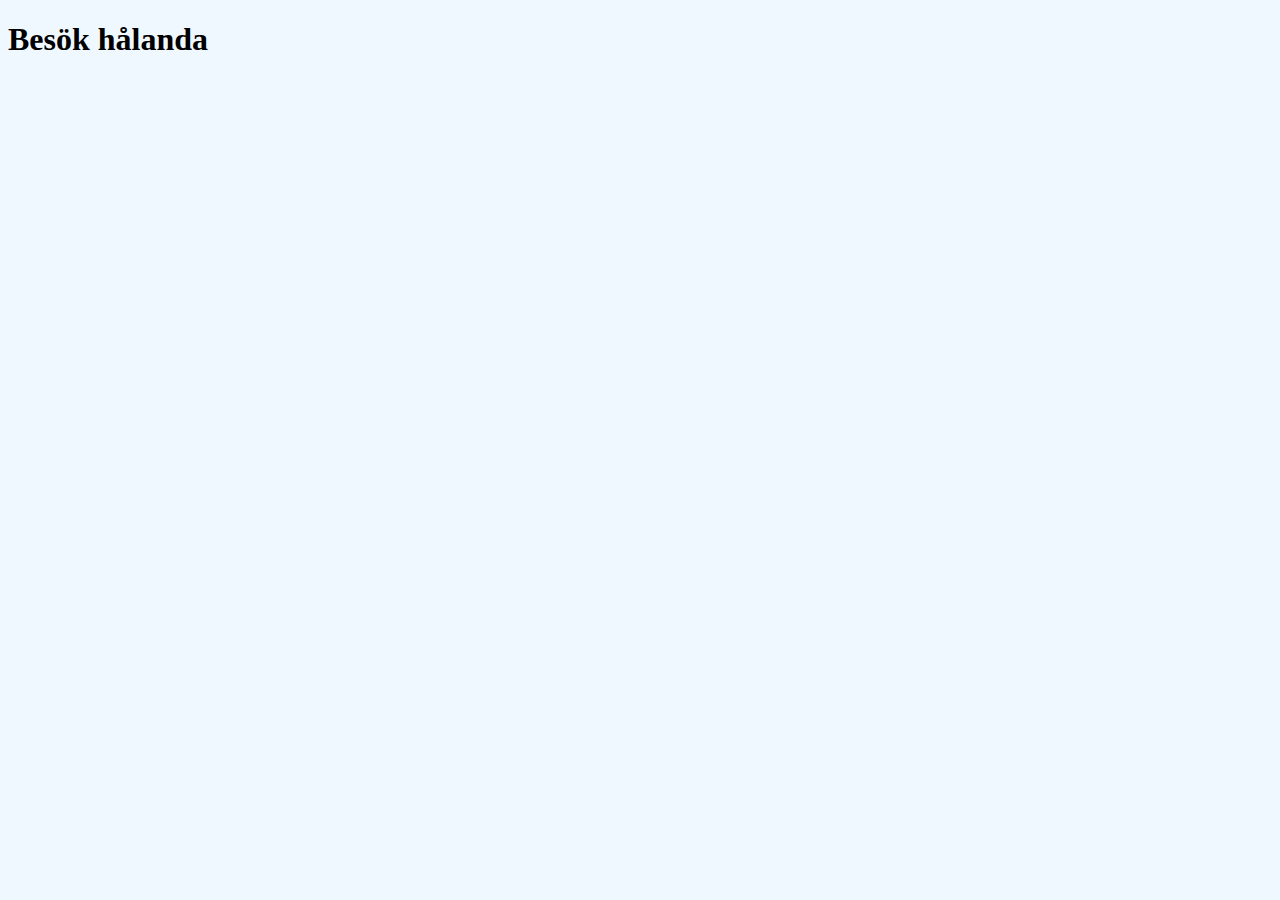
==== index.html @ 9affbdb7 "skapade grid" ====
<!DOCTYPE html>
<html lang="en">
<head>
  <meta charset="UTF-8">
  <meta name="viewport" content="width=device-width, initial-scale=1.0">
  <link rel="stylesheet" href="css/style.css">
  <title>Document</title>
</head>
<body>
  <div id="divmain">
    <header id="hd">
      <h1>Besök hålanda</h1>
    </header>
    <div id="divBild"></div>
    <section id="se"></section>
    <footer id="ft"></footer>
  </div>
</body>
</html>
---- css/style.css ----
body{
   background-color: aliceblue; 
}

@media screen and (max-width: 700px) {
    #divmain{
        display: grid;
        grid-template-rows: 15vh 75vh 75vh 15vh;
        grid-template-columns:100%;
        row-gap: 10px;
        column-gap: 10px;
        grid-template-areas: 
        'hd'
        'divBild'
        'se'
        'ft';
    }
    header{
        grid-area: hd;
        text-align: center;
        color: aliceblue;
        background-color: darkolivegreen;
        border-radius: 7px;
        
    }
    #divBild{
        grid-area: divBild;
        text-align: center;
        font-size: 3.5rem;
        background-color: white;
        border-radius: 7px;
    }
    #se{
        grid-area: se;
        text-align: center;
        background-color: darkkhaki;
        border-radius: 7px;
    }
    #ft{
        grid-area: ft;
        text-align: center;
        font-size: 3.5rem;
        background-color: darkolivegreen;
        border-radius: 7px;
    }  
}@media screen and (min-width: 700px) {


}
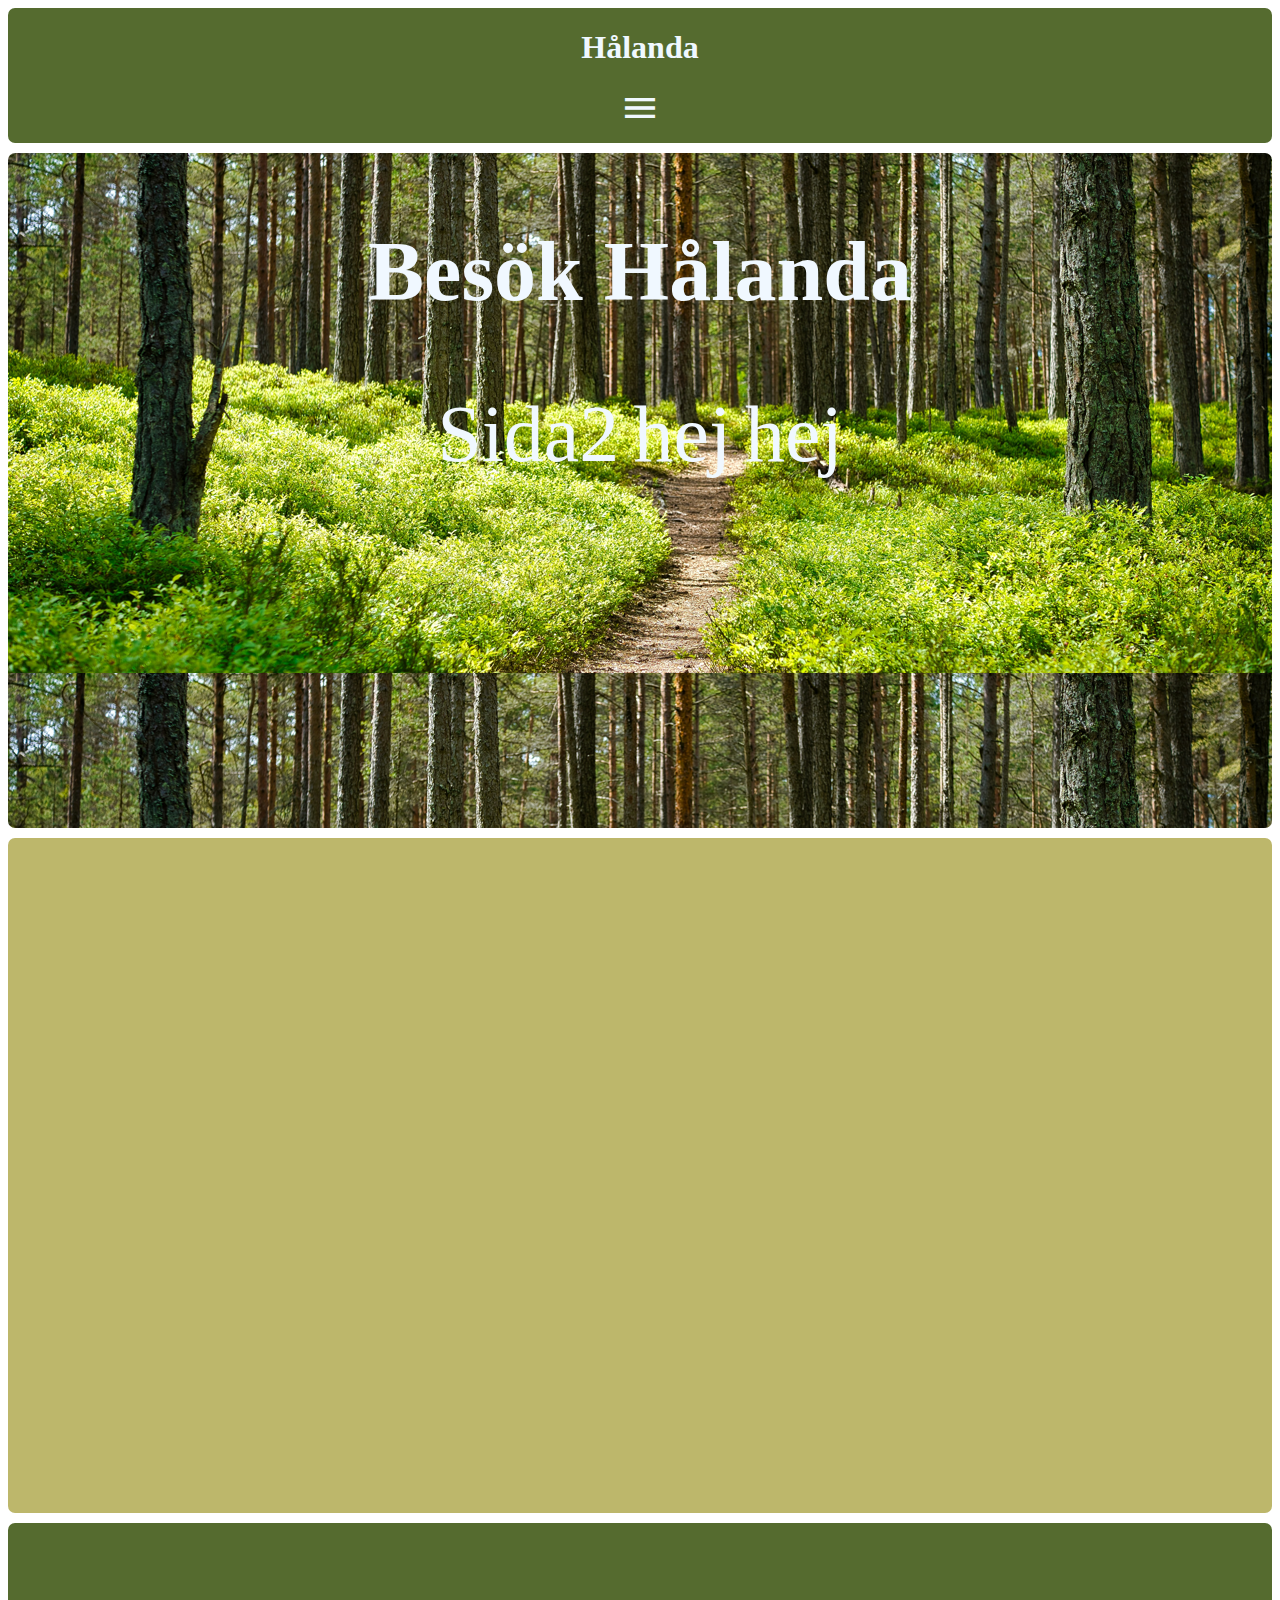
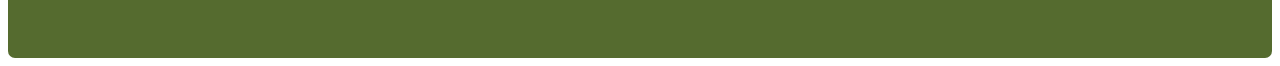
==== commit a22e157e: "Fixade fler grids" ====
--- a/index.html
+++ b/index.html
@@ -4,16 +4,28 @@
   <meta charset="UTF-8">
   <meta name="viewport" content="width=device-width, initial-scale=1.0">
   <link rel="stylesheet" href="css/style.css">
+  <link href="https://fonts.googleapis.com/icon?family=Material+Icons" rel="stylesheet">
   <title>Document</title>
 </head>
 <body>
   <div id="divmain">
     <header id="hd">
-      <h1>Besök hålanda</h1>
+      <h1>Hålanda</h1>
+      <nav id="nav"><div class="menu-button" >
+        <i class="material-icons">menu</i>
+    </div></nav>
     </header>
-    <div id="divBild"></div>
+    <div id="divBild">
+    <h2 class="white">Besök Hålanda</h2>
+    <a class="link" href="s2.html">Sida2</a>
+    <a class="link" href="">hej</a>
+    <a class="link" href="">hej</a>
+
+    </div>
     <section id="se"></section>
     <footer id="ft"></footer>
   </div>
+  
+  <script src="js/main.js"></script>
 </body>
 </html>--- a/css/style.css
+++ b/css/style.css
@@ -1,8 +1,121 @@
-body{
-   background-color: aliceblue; 
+
+.menu-button{
+    cursor: pointer;
+    display: inline;
+}
+
+.menu-button i.material-icons{
+    font-size: 2.5rem;
+}
+.menu{
+    height: 100vh;
+    width: 80vw;
+    background: hotpink;
+    position: fixed;
+    top: 0;
+    left: -90vw;
+    transition: left 0.3s;
+    box-shadow: 10px 0px 21px -10px rgba(0,0,0,0.75);
+    z-index: 10;
+}
+
+.white{
+
+    color: aliceblue;
+}
+
+.link{
+    color: aliceblue;
+    text-decoration: none;
+    font-size: 5rem;
+
 }
 
 @media screen and (max-width: 700px) {
+    #divmain{
+        display: grid;
+        grid-template-rows: 15vh 75vh 75vh 40vh 15vh;
+        grid-template-columns:100%;
+        row-gap: 10px;
+        column-gap: 10px;
+        grid-template-areas: 
+        'hd'
+        'divBild'
+        'se'
+        'divBild2'
+        'ft';
+    }
+    #divmain2{
+        display: grid;
+        grid-template-rows: 15vh 5vh 90vh 5vh 90vh 5vh 90vh 5vh 15vh;
+        grid-template-columns:5% 90% 5%;
+        row-gap: 10px;
+        column-gap: 10px;
+        grid-template-areas: 
+        'hd hd hd'
+        '.. .. ..'
+        '.. se ..' 
+        '.. .. ..'
+        '.. se2 ..' 
+        '.. .. ..'
+        '.. se3 ..' 
+        '.. .. ..'
+        'ft ft ft';
+    }
+    header{
+        grid-area: hd;
+        text-align: center;
+        color: aliceblue;
+        background-color: darkolivegreen;
+        border-radius: 7px;
+        
+    }
+    
+
+     .menu-button i.material-icons{
+        display: none;
+       }
+    #divBild{
+        grid-area: divBild;
+        text-align: center;
+        font-size: 3.5rem;
+        background-color: white;
+        border-radius: 7px;
+    }
+    #divBild2{
+        grid-area: divBild2;
+        text-align: center;
+        font-size: 3.5rem;
+        background-color: white;
+        border-radius: 7px;
+    }
+    #se{
+        grid-area: se;
+        text-align: center;
+        background-color: darkkhaki;
+        border-radius: 7px;
+    }
+    #se2{
+        grid-area: se2;
+        text-align: center;
+        background-color: darkkhaki;
+        border-radius: 7px;
+    }
+    #se3{
+        grid-area: se3;
+        text-align: center;
+        background-color: darkkhaki;
+        border-radius: 7px;
+    }
+    #ft{
+        grid-area: ft;
+        text-align: center;
+        font-size: 3.5rem;
+        background-color: darkolivegreen;
+        border-radius: 7px;
+    }  
+}@media screen and (min-width: 700px) {
+
     #divmain{
         display: grid;
         grid-template-rows: 15vh 75vh 75vh 15vh;
@@ -23,11 +136,14 @@
         border-radius: 7px;
         
     }
+    .menu-button i.material-icons{
+        display: block;
+     }
     #divBild{
         grid-area: divBild;
         text-align: center;
         font-size: 3.5rem;
-        background-color: white;
+        background-image: url("../img/Skogen.png");
         border-radius: 7px;
     }
     #se{
@@ -43,7 +159,4 @@
         background-color: darkolivegreen;
         border-radius: 7px;
     }  
-}@media screen and (min-width: 700px) {
-
-
 }
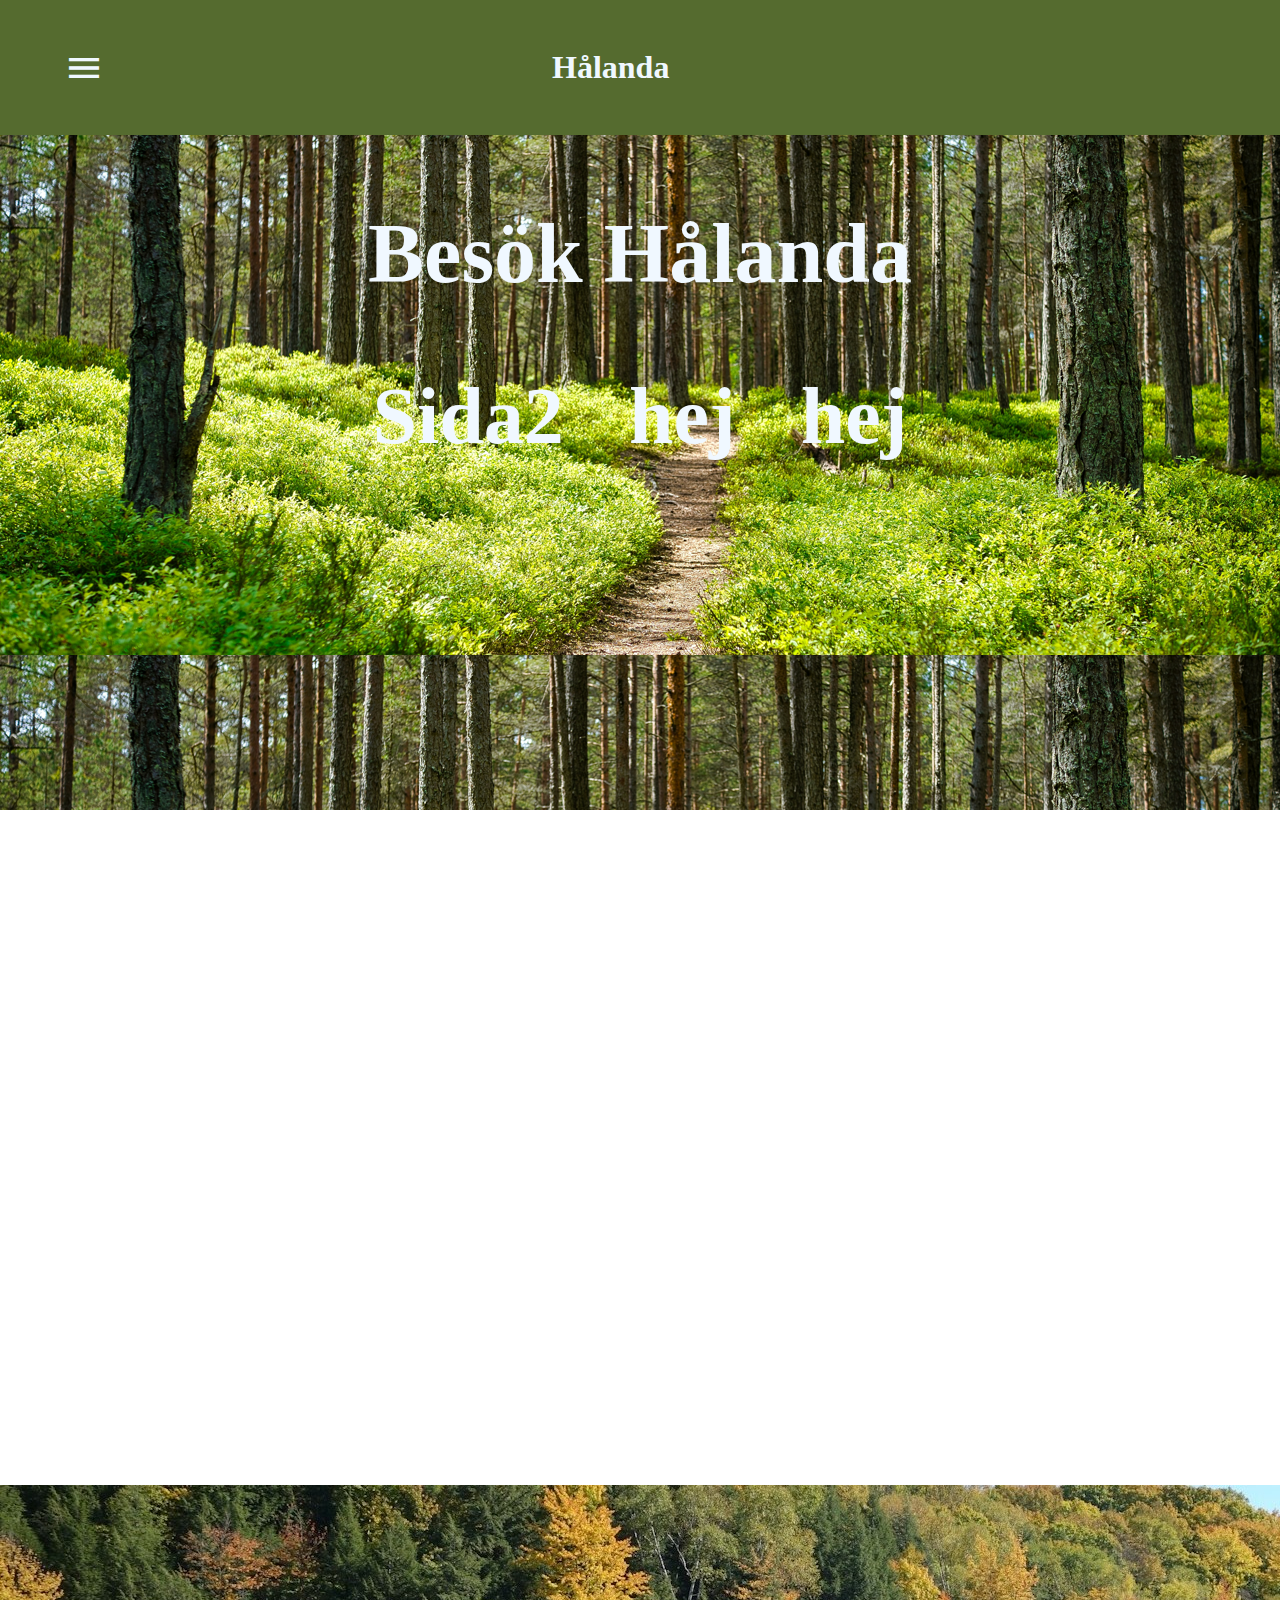
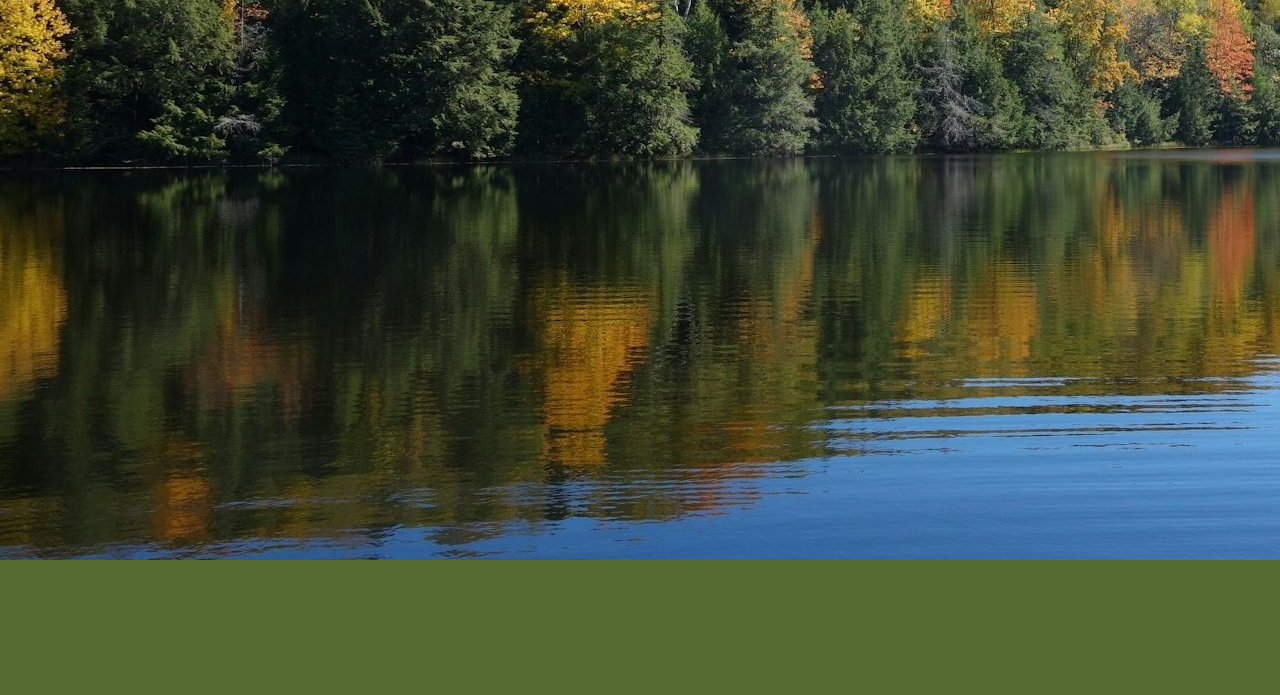
==== commit 0d833b9c: "allmänt fix" ====
--- a/index.html
+++ b/index.html
@@ -9,11 +9,13 @@
 </head>
 <body>
   <div id="divmain">
+    
     <header id="hd">
-      <h1>Hålanda</h1>
-      <nav id="nav"><div class="menu-button" >
+      <div class="menu-button" >
         <i class="material-icons">menu</i>
-    </div></nav>
+    </div>
+     <h1>Hålanda</h1>
+      
     </header>
     <div id="divBild">
     <h2 class="white">Besök Hålanda</h2>
@@ -22,7 +24,12 @@
     <a class="link" href="">hej</a>
 
     </div>
-    <section id="se"></section>
+    <section id="seS1">
+      <article id="artS1"></article>
+      <article id="art2S1"></article>
+      <article id="art3S1"></article>
+    </section>
+    <div id="divBild2"></div>
     <footer id="ft"></footer>
   </div>
   
--- a/css/style.css
+++ b/css/style.css
@@ -1,7 +1,12 @@
+body{
+    margin: 0%;
+}
 
 .menu-button{
     cursor: pointer;
     display: inline;
+    margin-right: 35%;
+    margin-left: 5%;
 }
 
 .menu-button i.material-icons{
@@ -28,16 +33,147 @@
     color: aliceblue;
     text-decoration: none;
     font-size: 5rem;
-
-}
-
-@media screen and (max-width: 700px) {
+    font-weight: 800;
+    margin: 2%;
+
+}
+
+@media screen and (max-width: 500px) {
     #divmain{
         display: grid;
         grid-template-rows: 15vh 75vh 75vh 40vh 15vh;
         grid-template-columns:100%;
-        row-gap: 10px;
-        column-gap: 10px;
+        grid-template-areas: 
+        'hd'
+        'divBild'
+        'seS1'
+        'divBild2'
+        'ft';
+    }
+    #divmain2{
+        display: grid;
+        grid-template-rows: 15vh 5vh 90vh 5vh 90vh 5vh 90vh 5vh 15vh;
+        grid-template-columns:5% 90% 5%;
+        grid-template-areas: 
+        'hd hd hd'
+        '.. .. ..'
+        '.. se ..' 
+        '.. .. ..'
+        '.. se2 ..' 
+        '.. .. ..'
+        '.. se3 ..' 
+        '.. .. ..'
+        'ft ft ft';
+    }
+
+    .link{
+        color: aliceblue;
+        text-decoration: none;
+        font-size: 3.5rem;
+        font-weight: 800;
+        margin: 2%;
+    }    
+    header{
+        grid-area: hd;
+        display: flex;
+        color: aliceblue;
+        background-color: darkolivegreen;
+       
+        margin: 0%;
+        padding: 0%;
+        justify-content: left;
+        flex-wrap: nowrap;
+        align-items: center;
+        
+    }
+    
+
+     .menu-button i.material-icons{
+        display: block;
+       }
+    #divBild{
+        grid-area: divBild;
+        text-align: center;
+        font-size: 3.5rem;
+        background-color: white;
+        background-image: url("../img/Mobil_Skogen_bra.png");
+       
+    
+    }
+    #divBild2{
+        grid-area: divBild2;
+        text-align: center;
+        font-size: 3.5rem;
+        background-color: white;
+      
+    }
+    #se{
+        grid-area: se;
+        text-align: center;
+        background-color: darkkhaki;
+
+    }
+    #seS1{
+        grid-area: seS1;
+        display: flex;
+        flex-wrap: wrap;
+        text-align: center;
+        background-color: darkkhaki;
+        align-content: center;
+        justify-content: center;
+        
+    }
+
+    #artS1{
+        width: 94%;
+        height: 30vh;
+        background-color: darkolivegreen;
+        margin: 2%;
+        border-radius: 7px;
+    }
+    #art2S1{
+        width: 45%;
+        height: 30vh;
+        margin: 2%;
+        background-color: darkolivegreen;
+        border-radius: 7px;
+    }
+    #art3S1{
+        width: 45%;
+        height: 30vh;
+        margin: 2%;
+        background-color: darkolivegreen;
+        border-radius: 7px;
+    }
+
+    #se2{
+        grid-area: se2;
+        text-align: center;
+        background-color: darkkhaki;
+        border-radius: 7px;
+    }
+    #se3{
+        grid-area: se3;
+        text-align: center;
+        background-color: darkkhaki;
+        border-radius: 7px;
+    }
+    #ft{
+        grid-area: ft;
+        text-align: center;
+        font-size: 3.5rem;
+        background-color: darkolivegreen;
+
+    } 
+    
+    
+    
+}@media screen and (min-width: 700px) {
+
+    #divmain{
+        display: grid;
+        grid-template-rows: 15vh 75vh 75vh 75vh 15vh;
+        grid-template-columns:100%;
         grid-template-areas: 
         'hd'
         'divBild'
@@ -45,95 +181,14 @@
         'divBild2'
         'ft';
     }
-    #divmain2{
-        display: grid;
-        grid-template-rows: 15vh 5vh 90vh 5vh 90vh 5vh 90vh 5vh 15vh;
-        grid-template-columns:5% 90% 5%;
-        row-gap: 10px;
-        column-gap: 10px;
-        grid-template-areas: 
-        'hd hd hd'
-        '.. .. ..'
-        '.. se ..' 
-        '.. .. ..'
-        '.. se2 ..' 
-        '.. .. ..'
-        '.. se3 ..' 
-        '.. .. ..'
-        'ft ft ft';
-    }
     header{
         grid-area: hd;
-        text-align: center;
+        display: flex;
         color: aliceblue;
         background-color: darkolivegreen;
-        border-radius: 7px;
-        
-    }
-    
-
-     .menu-button i.material-icons{
-        display: none;
-       }
-    #divBild{
-        grid-area: divBild;
-        text-align: center;
-        font-size: 3.5rem;
-        background-color: white;
-        border-radius: 7px;
-    }
-    #divBild2{
-        grid-area: divBild2;
-        text-align: center;
-        font-size: 3.5rem;
-        background-color: white;
-        border-radius: 7px;
-    }
-    #se{
-        grid-area: se;
-        text-align: center;
-        background-color: darkkhaki;
-        border-radius: 7px;
-    }
-    #se2{
-        grid-area: se2;
-        text-align: center;
-        background-color: darkkhaki;
-        border-radius: 7px;
-    }
-    #se3{
-        grid-area: se3;
-        text-align: center;
-        background-color: darkkhaki;
-        border-radius: 7px;
-    }
-    #ft{
-        grid-area: ft;
-        text-align: center;
-        font-size: 3.5rem;
-        background-color: darkolivegreen;
-        border-radius: 7px;
-    }  
-}@media screen and (min-width: 700px) {
-
-    #divmain{
-        display: grid;
-        grid-template-rows: 15vh 75vh 75vh 15vh;
-        grid-template-columns:100%;
-        row-gap: 10px;
-        column-gap: 10px;
-        grid-template-areas: 
-        'hd'
-        'divBild'
-        'se'
-        'ft';
-    }
-    header{
-        grid-area: hd;
-        text-align: center;
-        color: aliceblue;
-        background-color: darkolivegreen;
-        border-radius: 7px;
+        justify-content: left;
+        flex-wrap: nowrap;
+        align-items: center;
         
     }
     .menu-button i.material-icons{
@@ -144,19 +199,25 @@
         text-align: center;
         font-size: 3.5rem;
         background-image: url("../img/Skogen.png");
-        border-radius: 7px;
+    }
+    #divBild2{
+        grid-area: divBild2;
+        text-align: center;
+        font-size: 3.5rem;
+        background-image: url("../img/uniq-trek-bQYlRayXynE-unsplash.jpg");
     }
     #se{
         grid-area: se;
         text-align: center;
         background-color: darkkhaki;
-        border-radius: 7px;
     }
     #ft{
         grid-area: ft;
         text-align: center;
         font-size: 3.5rem;
         background-color: darkolivegreen;
-        border-radius: 7px;
     }  
-}
+    #divmain2{
+        display: none;
+    }
+}
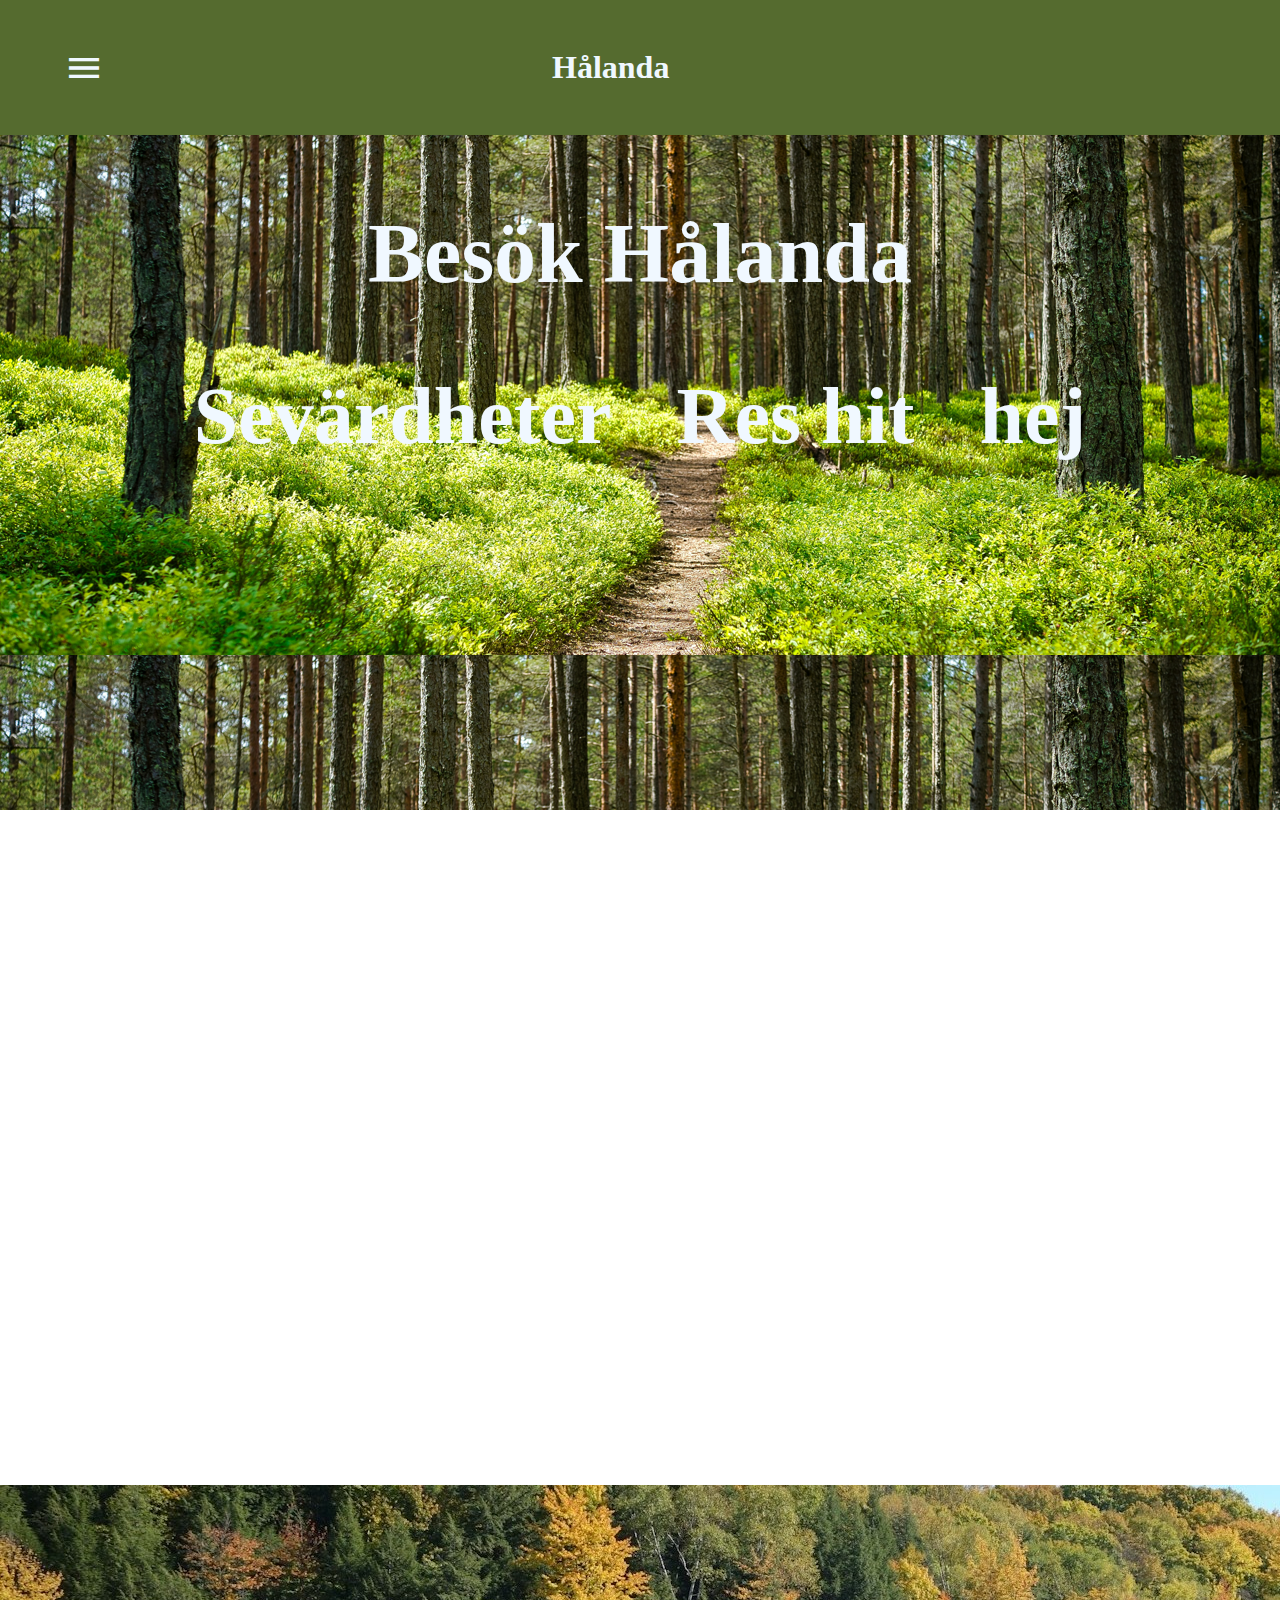
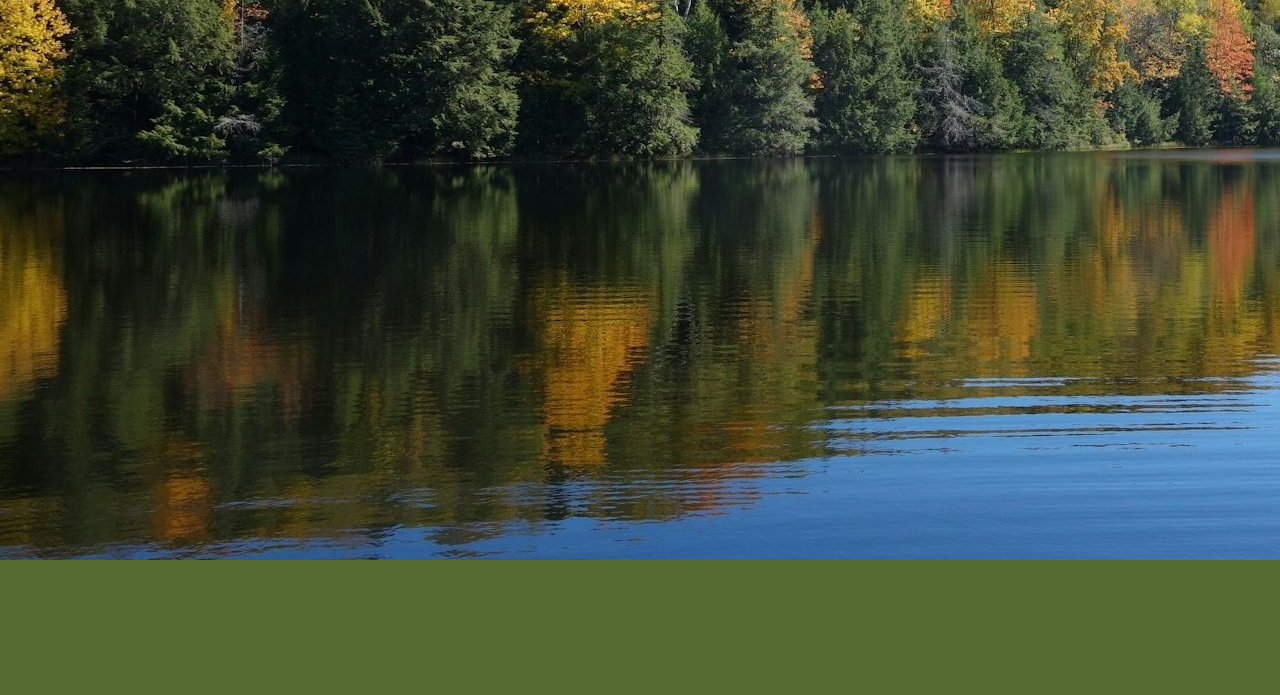
==== commit 17182bf3: "skapade grid och fixade nav m.m" ====
--- a/index.html
+++ b/index.html
@@ -10,6 +10,15 @@
 <body>
   <div id="divmain">
     
+    <nav class="menu">
+     
+        <a class="small-link" href="index.html">Startsida</a>
+        <a class="small-link" href="s2.html">Sevärdheter</a>
+        <a class="small-link" href="s3.html">Res hit</a>
+        <a class="small-link" href="s4.html">Frågor</a>
+      
+  </nav>
+
     <header id="hd">
       <div class="menu-button" >
         <i class="material-icons">menu</i>
@@ -19,8 +28,8 @@
     </header>
     <div id="divBild">
     <h2 class="white">Besök Hålanda</h2>
-    <a class="link" href="s2.html">Sida2</a>
-    <a class="link" href="">hej</a>
+    <a class="link" href="s2.html">Sevärdheter</a>
+    <a class="link" href="s3.html">Res hit</a>
     <a class="link" href="">hej</a>
 
     </div>
--- a/css/style.css
+++ b/css/style.css
@@ -7,21 +7,24 @@
     display: inline;
     margin-right: 35%;
     margin-left: 5%;
+    z-index: 1000;
 }
 
 .menu-button i.material-icons{
     font-size: 2.5rem;
+    z-index: 1000;
 }
 .menu{
-    height: 100vh;
-    width: 80vw;
-    background: hotpink;
-    position: fixed;
-    top: 0;
-    left: -90vw;
-    transition: left 0.3s;
-    box-shadow: 10px 0px 21px -10px rgba(0,0,0,0.75);
-    z-index: 10;
+    height: 10vh;
+    width: 100%;
+    background: darkolivegreen;
+    position:absolute;
+    top: -30vh;
+    left: 0vw;
+    transition: top 0.5s;
+    z-index: 0;
+   
+    text-align: center;
 }
 
 .white{
@@ -37,8 +40,28 @@
     margin: 2%;
 
 }
-
-@media screen and (max-width: 500px) {
+.small-link{
+    color: aliceblue;
+    text-decoration: none;
+    font-size: 1.5rem;
+    font-weight: 800;
+    margin: 7%;
+
+
+}
+.show{
+    top: 15vh;
+    z-index: 10;
+}
+.section-title{
+    margin-left: 40%;
+    margin-right: 40%;
+    color: aliceblue;
+    font-size: 2rem;
+    font-weight: 800;
+}
+
+@media screen and (max-width: 600px) {
     #divmain{
         display: grid;
         grid-template-rows: 15vh 75vh 75vh 40vh 15vh;
@@ -65,6 +88,19 @@
         '.. .. ..'
         'ft ft ft';
     }
+    #divmain3{
+        display: grid;
+        grid-template-rows: 15vh 30vh 30vh 30vh 30vh 30vh 15vh;
+        grid-template-columns:25% 50% 25%;
+        grid-template-areas: 
+        'hd hd hd' 
+        'as .. ..'
+        'as at ..' 
+        'as .. ..'
+        'as at2 ..' 
+        'as .. ..'
+        'ft ft ft';
+    }
 
     .link{
         color: aliceblue;
@@ -78,12 +114,13 @@
         display: flex;
         color: aliceblue;
         background-color: darkolivegreen;
-       
+        text-align: center;
         margin: 0%;
         padding: 0%;
         justify-content: left;
         flex-wrap: nowrap;
         align-items: center;
+        z-index: 12;
         
     }
     
@@ -100,6 +137,12 @@
        
     
     }
+    #as{
+        grid-area: as;
+        background-image: url("../img/Namnlös_design-removebg.png");
+
+
+    }
     #divBild2{
         grid-area: divBild2;
         text-align: center;
@@ -111,6 +154,30 @@
         grid-area: se;
         text-align: center;
         background-color: darkkhaki;
+        display: flex;
+        flex-wrap: wrap;
+        border-radius: 7px;
+        justify-content: center;
+
+    }
+    #se2{
+        grid-area: se2;
+        text-align: center;
+        background-color: darkkhaki;
+        border-radius: 7px;
+        display: flex;
+        flex-wrap: wrap;
+        justify-content: center;
+
+    }
+    #se3{
+        grid-area: se3;
+        text-align: center;
+        background-color: darkkhaki;
+        border-radius: 7px;
+        display: flex;
+        flex-wrap: wrap;
+        justify-content: center;
 
     }
     #seS1{
@@ -124,6 +191,33 @@
         
     }
 
+    #ma{
+        grid-area: ma;
+        background-color: darkkhaki;
+    }
+
+    #at{
+        grid-area: at;
+        background-color: darkolivegreen;
+        border-radius: 7px;
+        text-align: center;
+    }
+
+    .artic{
+        width: 40%;
+        height: 30vh;
+        background-color: darkolivegreen;
+        margin: 2%;
+        border-radius: 7px;
+    }
+
+    #at2{
+        grid-area: at2;
+        background-color: darkolivegreen;
+        border-radius: 7px;
+        text-align: center;
+    }
+
     #artS1{
         width: 94%;
         height: 30vh;
@@ -146,18 +240,6 @@
         border-radius: 7px;
     }
 
-    #se2{
-        grid-area: se2;
-        text-align: center;
-        background-color: darkkhaki;
-        border-radius: 7px;
-    }
-    #se3{
-        grid-area: se3;
-        text-align: center;
-        background-color: darkkhaki;
-        border-radius: 7px;
-    }
     #ft{
         grid-area: ft;
         text-align: center;
@@ -165,6 +247,16 @@
         background-color: darkolivegreen;
 
     } 
+    .small-link{
+        color: aliceblue;
+        text-decoration: none;
+        font-size: 1.4rem;
+        font-weight: 800;
+        margin: 3%;
+    
+    
+    }
+    
     
     
     
@@ -184,11 +276,13 @@
     header{
         grid-area: hd;
         display: flex;
+        text-align: center;
         color: aliceblue;
         background-color: darkolivegreen;
         justify-content: left;
         flex-wrap: nowrap;
         align-items: center;
+        z-index: 12;
         
     }
     .menu-button i.material-icons{
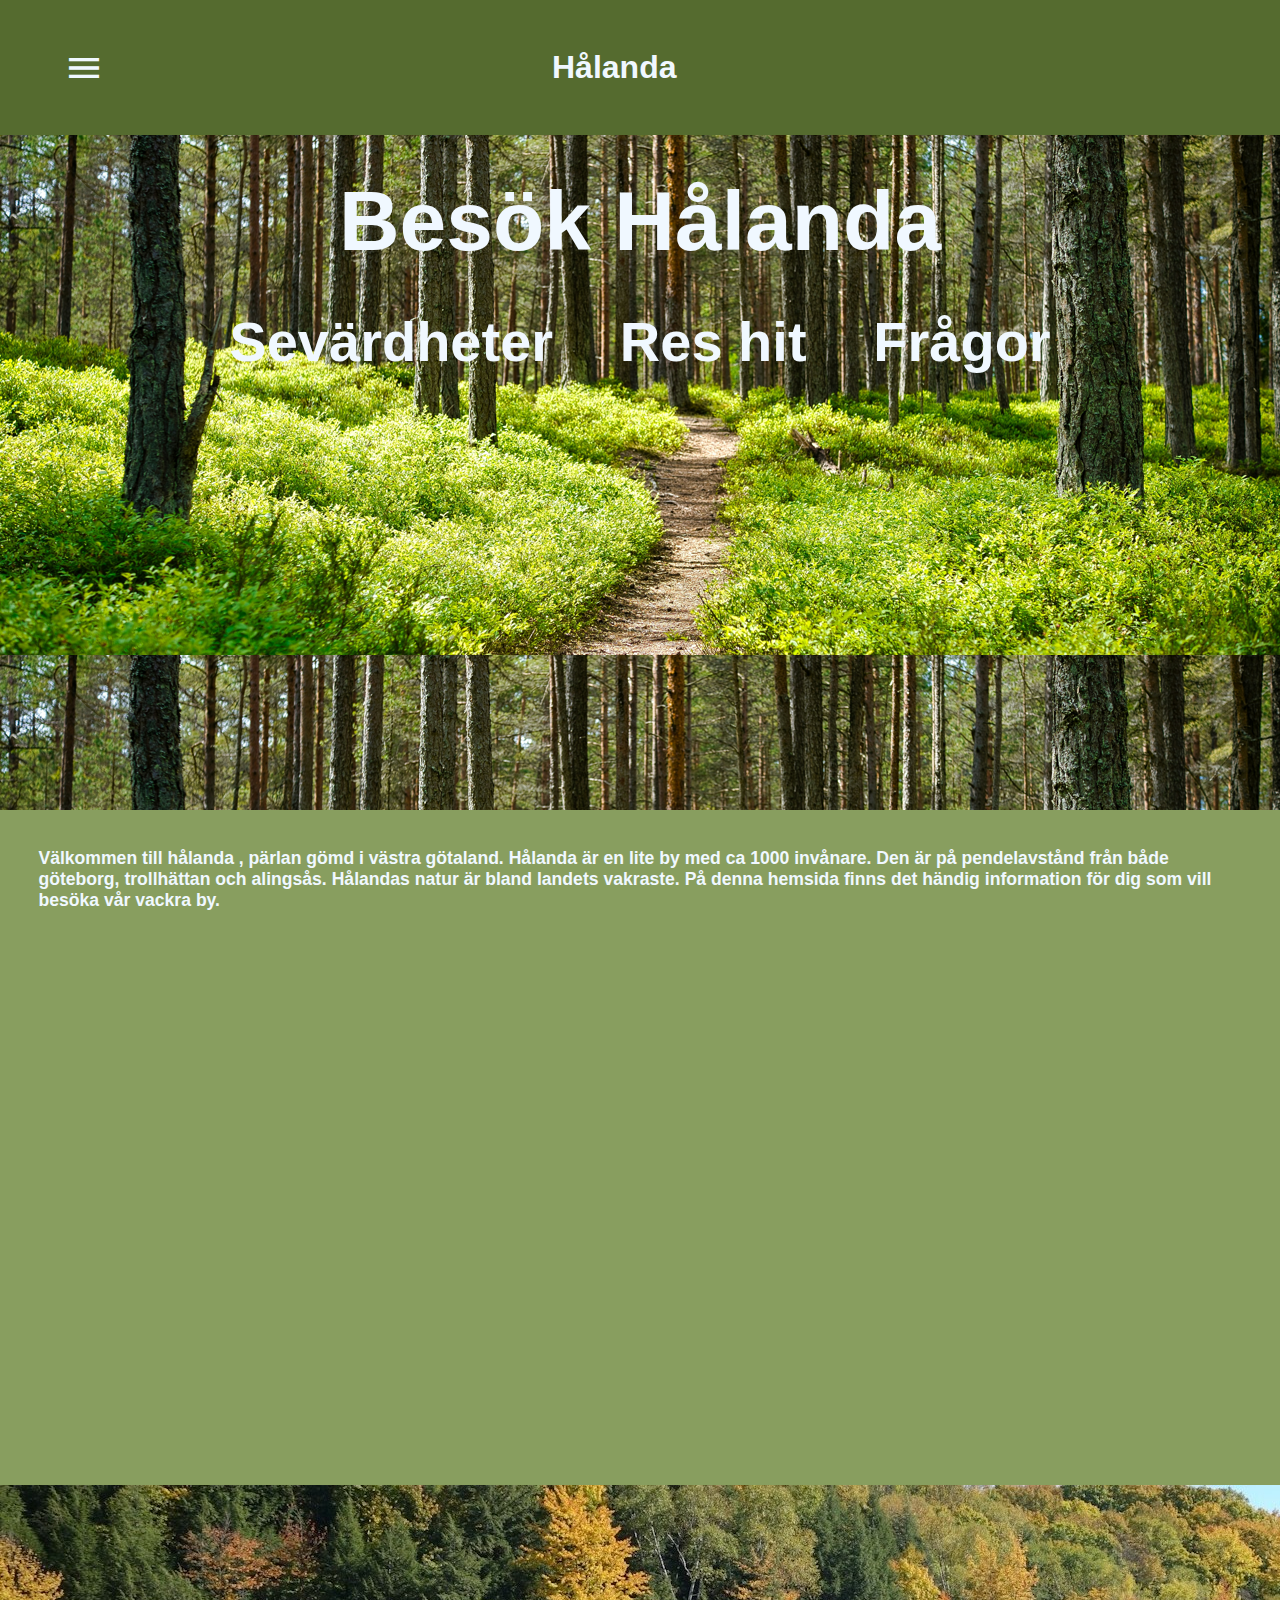
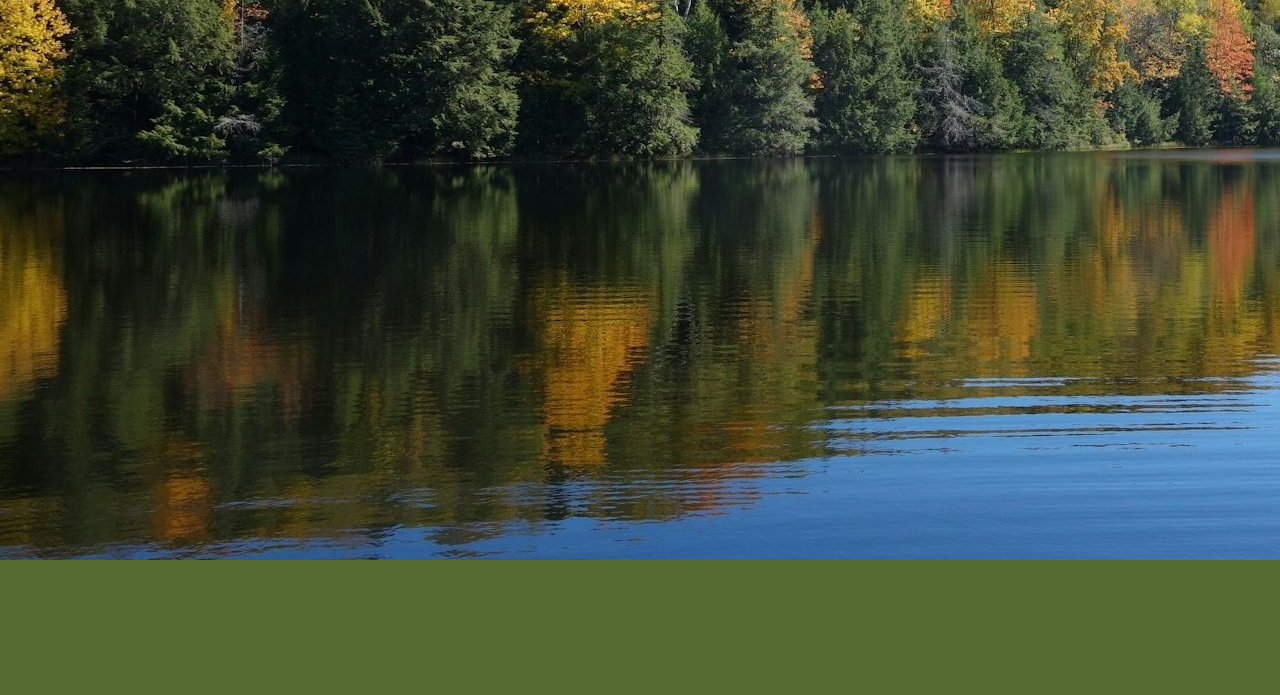
==== commit 7f4c6bd5: "fixade alla grids och började lägga in  inehåll" ====
--- a/index.html
+++ b/index.html
@@ -19,7 +19,7 @@
       
   </nav>
 
-    <header id="hd">
+    <header class="hd">
       <div class="menu-button" >
         <i class="material-icons">menu</i>
     </div>
@@ -30,11 +30,12 @@
     <h2 class="white">Besök Hålanda</h2>
     <a class="link" href="s2.html">Sevärdheter</a>
     <a class="link" href="s3.html">Res hit</a>
-    <a class="link" href="">hej</a>
+    <a class="link" href="s4.html">Frågor</a>
 
     </div>
     <section id="seS1">
-      <article id="artS1"></article>
+      <article id="artS1"><p class="text"><b>Välkommen till hålanda</b>
+       , pärlan gömd i västra götaland. Hålanda är en lite by med ca 1000 invånare. Den är på pendelavstånd från både göteborg, trollhättan och alingsås. Hålandas natur är bland landets vakraste. På denna hemsida finns det händig information för dig som vill besöka vår vackra by.</p></article>
       <article id="art2S1"></article>
       <article id="art3S1"></article>
     </section>
--- a/css/style.css
+++ b/css/style.css
@@ -1,5 +1,7 @@
 body{
     margin: 0%;
+    background-color: #889e5f;
+    font-family:'Trebuchet MS', 'Lucida Sans Unicode', 'Lucida Grande', 'Lucida Sans', Arial, sans-serif;
 }
 
 .menu-button{
@@ -30,7 +32,15 @@
 .white{
 
     color: aliceblue;
-}
+    margin: 3%;
+}
+.text{
+    color: aliceblue;
+    margin: 3%;
+    font-size: 1.1rem;
+    font-weight: 550;
+}
+
 
 .link{
     color: aliceblue;
@@ -43,9 +53,10 @@
 .small-link{
     color: aliceblue;
     text-decoration: none;
-    font-size: 1.5rem;
+    font-size: 1.2rem;
     font-weight: 800;
     margin: 7%;
+
 
 
 }
@@ -59,9 +70,112 @@
     color: aliceblue;
     font-size: 2rem;
     font-weight: 800;
-}
-
-@media screen and (max-width: 600px) {
+    margin-top: 2%;
+    margin-bottom: 0%;
+}
+
+#se{
+    grid-area: se;
+    background-color: darkolivegreen;
+    display: flex;
+    flex-wrap: wrap;
+    border-radius: 7px;
+    justify-content: center;
+
+}
+#se2{
+    grid-area: se2;
+    background-color: darkolivegreen;;
+    border-radius: 7px;
+    display: flex;
+    flex-wrap: wrap;
+    justify-content: center;
+
+}
+#se3{
+    grid-area: se3;
+    background-color: darkolivegreen;
+    border-radius: 7px;
+    display: flex;
+    flex-wrap: wrap;
+    justify-content: center;
+
+}
+#se4{
+    grid-area: se4;
+    background-color: darkolivegreen;
+    border-radius: 7px;
+    display: flex;
+    flex-wrap: wrap;
+    justify-content: center;
+
+}
+
+.artic{
+    width: 30%;
+    height: 35vh;
+    background-color: darkolivegreen;
+    margin: 2%;
+    border-radius: 7px;
+}
+#lake1{
+    width: 58%;
+    height: 33vh;
+    background-image: url("../img/slu-artdatabanken-sjoarochvattendrag-880x660.jpg");
+ 
+    margin: 2%;
+    border-radius: 7px;
+}
+#lake2{
+    width: 58%;
+    height: 33vh;
+    background-image: url("../img/Holmevattnet.jpg");
+    margin: 2%;
+    border-radius: 7px;
+}
+
+#naturereserve{
+
+    width: 58%;
+    height: 33vh;
+    background-image: url("../img/natur.jpg");
+   
+    margin: 2%;
+    border-radius: 7px;
+}
+#naturereserve2{
+    width: 58%;
+    height: 33vh;
+    background-image: url("../img/nature2.jpg");
+    margin: 2%;
+    border-radius: 7px;
+}
+#berg{
+    width: 58%;
+    height: 33vh;
+    background-image: url("../img/berg.jpg");
+    margin: 2%;
+    border-radius: 7px;
+}
+.link{
+    color: aliceblue;
+    text-decoration: none;
+    font-size: 3.5rem;
+    font-weight: 800;
+    margin: 2%;
+}   
+
+.small-link{
+    color: aliceblue;
+    text-decoration: none;
+    font-size: 1.2rem;
+    font-weight: 800;
+    margin: 2%;
+
+
+}
+
+@media screen and (max-width: 500px) {
     #divmain{
         display: grid;
         grid-template-rows: 15vh 75vh 75vh 40vh 15vh;
@@ -75,7 +189,7 @@
     }
     #divmain2{
         display: grid;
-        grid-template-rows: 15vh 5vh 90vh 5vh 90vh 5vh 90vh 5vh 15vh;
+        grid-template-rows: 15vh 10vh 90vh 10vh 90vh 10vh 90vh 10vh 15vh;
         grid-template-columns:5% 90% 5%;
         grid-template-areas: 
         'hd hd hd'
@@ -91,25 +205,27 @@
     #divmain3{
         display: grid;
         grid-template-rows: 15vh 30vh 30vh 30vh 30vh 30vh 15vh;
-        grid-template-columns:25% 50% 25%;
+        grid-template-columns:30% 50% 20%;
         grid-template-areas: 
         'hd hd hd' 
-        'as .. ..'
+        'as titeldiv ..'
         'as at ..' 
-        'as .. ..'
+        'as titeldiv2 ..'
         'as at2 ..' 
-        'as .. ..'
+        'as titeldiv3 ..'
         'ft ft ft';
     }
-
-    .link{
-        color: aliceblue;
-        text-decoration: none;
-        font-size: 3.5rem;
-        font-weight: 800;
-        margin: 2%;
-    }    
-    header{
+    #divmain4{
+        display: grid;
+        grid-template-rows: 15vh 200vh 15vh;
+        grid-template-columns:100%;
+        grid-template-areas: 
+        'hd' 
+        'ma' 
+        'ft';
+    }
+ 
+    .hd{
         grid-area: hd;
         display: flex;
         color: aliceblue;
@@ -123,7 +239,9 @@
         z-index: 12;
         
     }
-    
+    .menu-button{
+        margin-right: 27%;
+    }
 
      .menu-button i.material-icons{
         display: block;
@@ -134,13 +252,21 @@
         font-size: 3.5rem;
         background-color: white;
         background-image: url("../img/Mobil_Skogen_bra.png");
-       
     
+    }
+    .link{
+        display: none;
     }
     #as{
         grid-area: as;
-        background-image: url("../img/Namnlös_design-removebg.png");
-
+        text-align: center;
+        font-size: 3.5rem;
+        background-color: white;
+        background-image: url("../img/Namnlös\ design.png");
+        background-position: left;
+        background-repeat: no-repeat;
+        background-size: 110% 80%;
+        
 
     }
     #divBild2{
@@ -150,50 +276,64 @@
         background-color: white;
       
     }
-    #se{
-        grid-area: se;
-        text-align: center;
-        background-color: darkkhaki;
-        display: flex;
-        flex-wrap: wrap;
-        border-radius: 7px;
-        justify-content: center;
-
-    }
-    #se2{
-        grid-area: se2;
-        text-align: center;
-        background-color: darkkhaki;
-        border-radius: 7px;
-        display: flex;
-        flex-wrap: wrap;
-        justify-content: center;
-
-    }
-    #se3{
-        grid-area: se3;
-        text-align: center;
-        background-color: darkkhaki;
-        border-radius: 7px;
-        display: flex;
-        flex-wrap: wrap;
-        justify-content: center;
-
-    }
+    #titeldiv{
+        display: flex;
+        grid-area: titeldiv;
+        text-align: center;
+        font-size: 3.5rem;
+        align-items: center;
+     
+    }
+    #titeldiv2{
+        display: flex;
+        grid-area: titeldiv2;
+        text-align: center;
+        font-size: 3.5rem;
+        align-items: center;
+     
+    }
+    #titeldiv3{
+        display: flex;
+        grid-area: titeldiv3;
+        text-align: center;
+        font-size: 3.5rem;
+       align-items: center;
+     
+    }
+   
     #seS1{
         grid-area: seS1;
         display: flex;
         flex-wrap: wrap;
-        text-align: center;
-        background-color: darkkhaki;
+        background-color: #889e5f;
         align-content: center;
         justify-content: center;
         
     }
-
+    #se4{
+        display: none;
+    }
     #ma{
         grid-area: ma;
-        background-color: darkkhaki;
+        background-color:#889e5f;
+        display: flex;
+        flex-wrap: wrap;
+        align-content: center;
+        justify-content: center;
+        color: aliceblue;;
+      
+    }
+
+    #questionsarticle{
+        width: 90%;
+        height: 120vh;
+        background-color: darkolivegreen;
+    }
+    #questionsarticle2{
+        width: 90%;
+        height: 50vh;
+        margin: 5%;
+        background-color: darkolivegreen;
     }
 
     #at{
@@ -203,13 +343,6 @@
         text-align: center;
     }
 
-    .artic{
-        width: 40%;
-        height: 30vh;
-        background-color: darkolivegreen;
-        margin: 2%;
-        border-radius: 7px;
-    }
 
     #at2{
         grid-area: at2;
@@ -247,20 +380,16 @@
         background-color: darkolivegreen;
 
     } 
-    .small-link{
-        color: aliceblue;
-        text-decoration: none;
-        font-size: 1.4rem;
-        font-weight: 800;
-        margin: 3%;
+    #divmaincomputer2{
+        display: none;
+    }
+
+    #title-se{
+        display: none;
+    }
     
     
-    }
-    
-    
-    
-    
-}@media screen and (min-width: 700px) {
+}@media screen and (min-width: 501px) {
 
     #divmain{
         display: grid;
@@ -273,7 +402,43 @@
         'divBild2'
         'ft';
     }
-    header{
+    #divmain2{
+        display: grid;
+        grid-template-rows: 15vh 10vh 90vh 10vh 90vh 10vh 15vh;
+        grid-template-columns:2.5% 46.25% 2.5% 46.25% 2.5%;
+        grid-template-areas: 
+        'hd hd hd hd hd'
+        '.. .. .. .. ..'
+        '.. se .. se2 ..' 
+        '.. .. .. .. ..'
+        '.. se3 .. se4 ..' 
+        '.. .. .. .. ..'
+        'ft ft ft ft ft';
+    }
+    #divmain3{
+        display: grid;
+        grid-template-rows: 15vh 30vh 30vh 30vh 30vh 30vh 15vh;
+        grid-template-columns:30% 50% 20%;
+        grid-template-areas: 
+        'hd hd hd' 
+        'as titeldiv ..'
+        'as at ..' 
+        'as titeldiv2 ..'
+        'as at2 ..' 
+        'as titeldiv3 ..'
+        'ft ft ft';
+    }
+    #divmain4{
+        display: grid;
+        grid-template-rows: 15vh 10vh 200vh 15vh;
+        grid-template-columns:100%;
+        grid-template-areas: 
+        'hd' 
+        'tse' 
+        'ma' 
+        'ft';
+    }
+   .hd{
         grid-area: hd;
         display: flex;
         text-align: center;
@@ -285,6 +450,26 @@
         z-index: 12;
         
     }
+    
+    #questionsarticle{
+        width: 50%;
+        height: 120vh;
+        background-color: darkolivegreen;
+        margin: 2%;
+    }
+    #title-se{
+        grid-area: tse;
+        display: flex;
+        align-items: center;
+        justify-content: center;
+        text-align: center;
+    }
+    #questionsarticle2{
+        width: 28%;
+        height: 120vh;
+        margin: 2%;
+        background-color: darkolivegreen;
+    }
     .menu-button i.material-icons{
         display: block;
      }
@@ -302,8 +487,8 @@
     }
     #se{
         grid-area: se;
-        text-align: center;
-        background-color: darkkhaki;
+        
+        background-color: darkolivegreen;
     }
     #ft{
         grid-area: ft;
@@ -311,7 +496,24 @@
         font-size: 3.5rem;
         background-color: darkolivegreen;
     }  
-    #divmain2{
-        display: none;
-    }
-}
+    #ma{
+        grid-area: ma;
+        background-color:#889e5f;
+        display: flex;
+        flex-wrap: wrap;
+        align-content: center;
+        justify-content: center;
+        color: aliceblue;;
+      
+    }
+    .section-title2{
+        margin: 10%;
+        color: aliceblue;
+        font-size: 2rem;
+        font-weight: 800;
+        margin-top: 2%;
+        margin-bottom: 0%;
+    }
+    
+   
+}
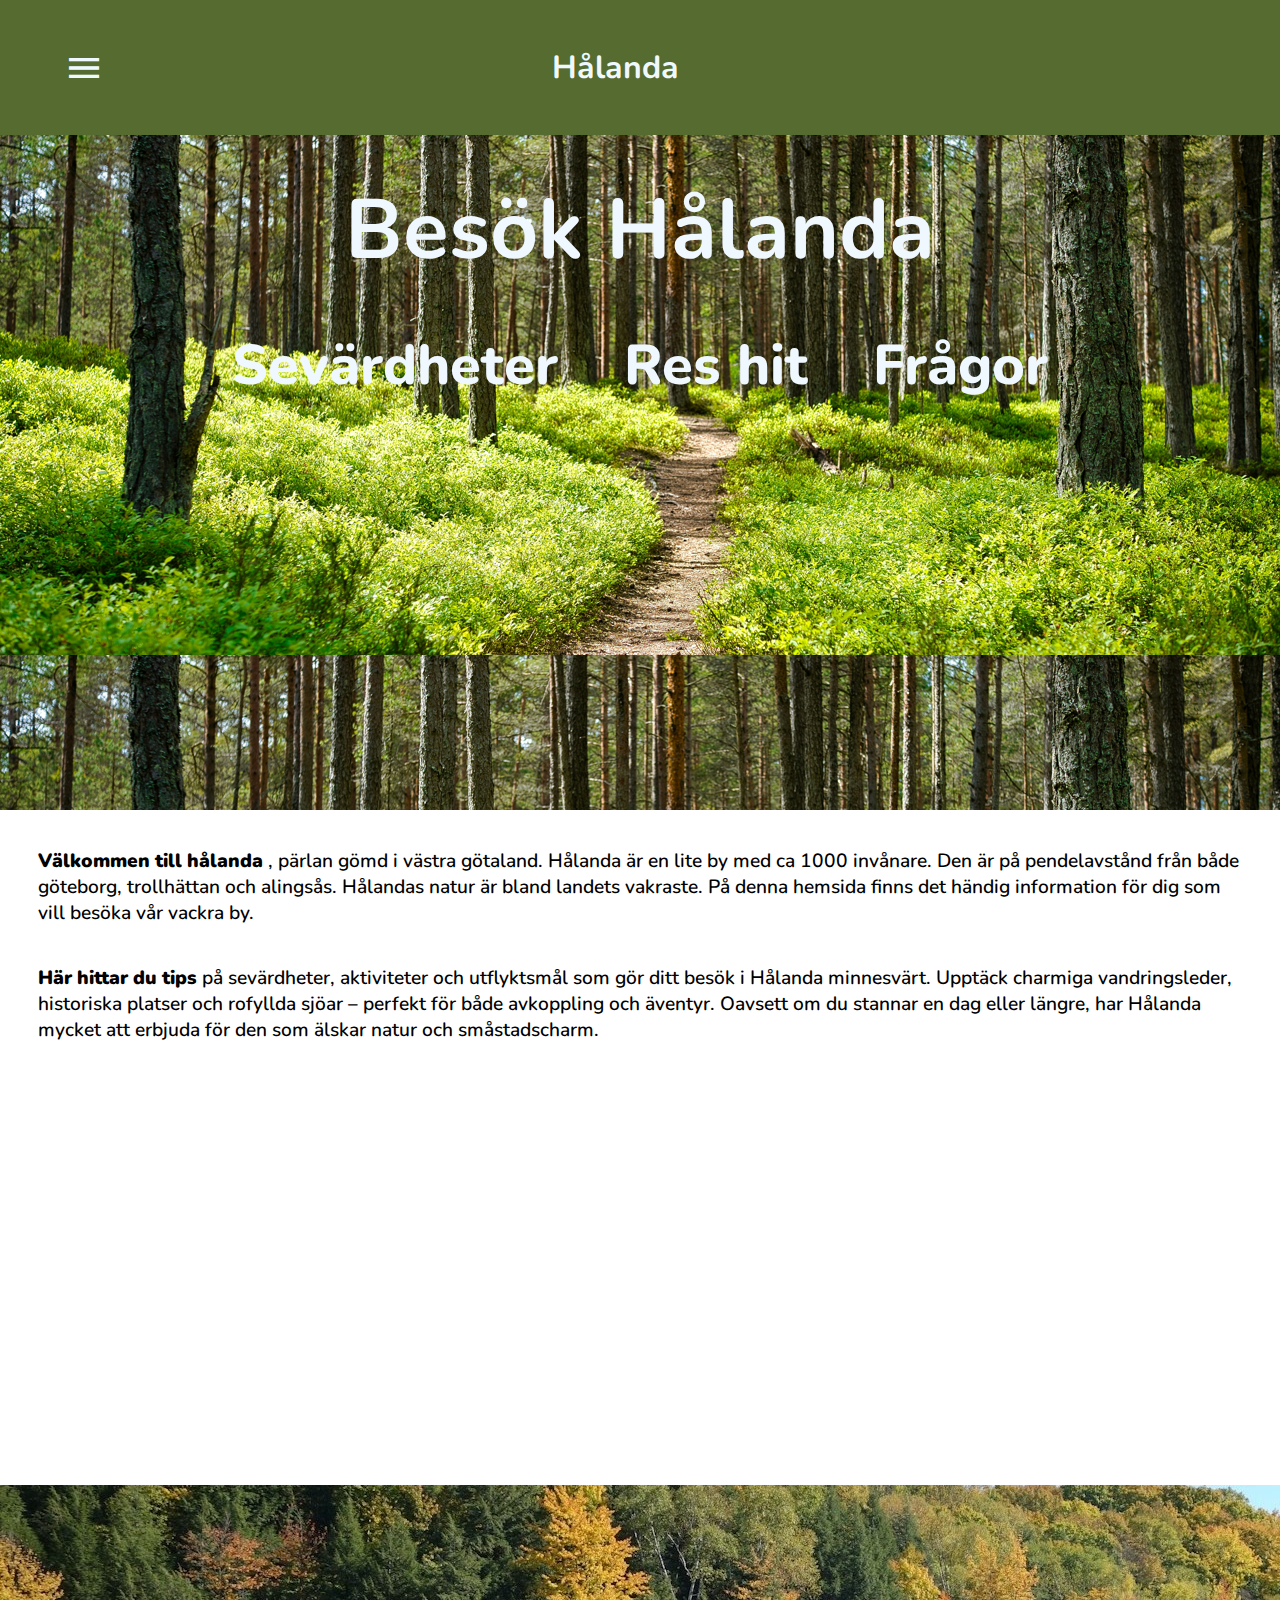
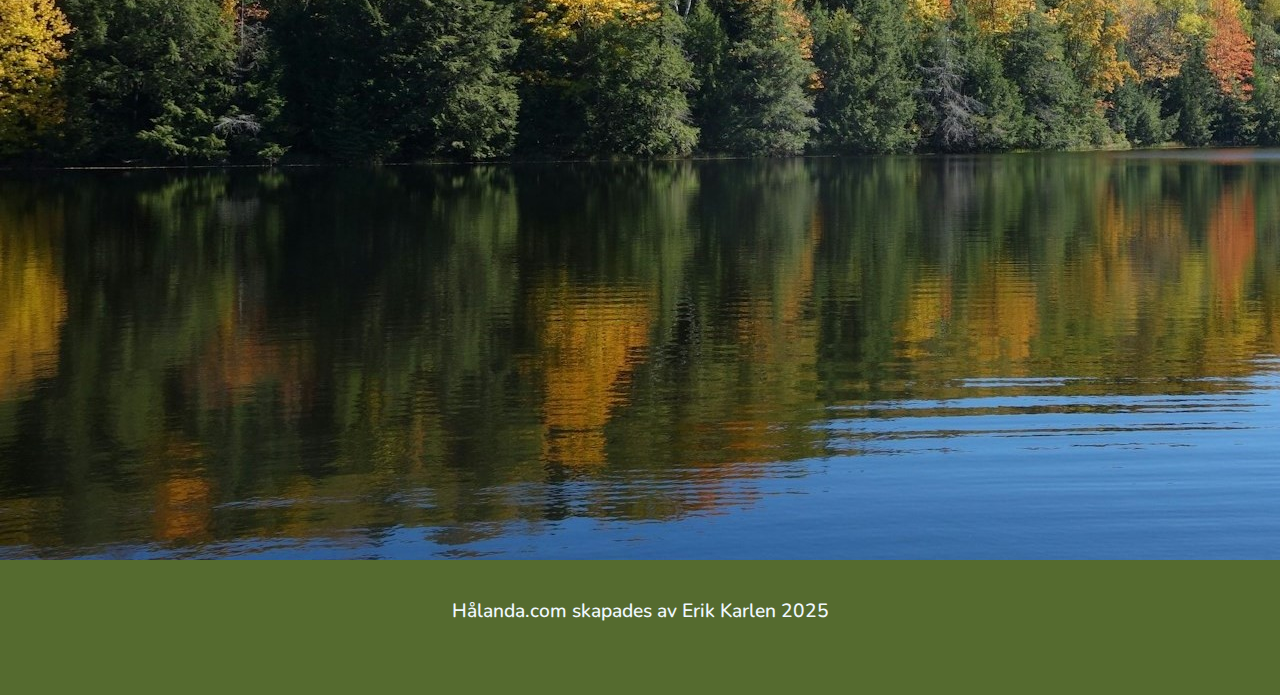
==== commit bdeabc5a: "fix innan inlämning (glömde pusha igår)" ====
--- a/index.html
+++ b/index.html
@@ -5,6 +5,9 @@
   <meta name="viewport" content="width=device-width, initial-scale=1.0">
   <link rel="stylesheet" href="css/style.css">
   <link href="https://fonts.googleapis.com/icon?family=Material+Icons" rel="stylesheet">
+  <link rel="preconnect" href="https://fonts.googleapis.com">
+<link rel="preconnect" href="https://fonts.gstatic.com" crossorigin>
+<link href="https://fonts.googleapis.com/css2?family=Nunito:ital,wght@0,200..1000;1,200..1000&display=swap" rel="stylesheet">
   <title>Document</title>
 </head>
 <body>
@@ -35,12 +38,13 @@
     </div>
     <section id="seS1">
       <article id="artS1"><p class="text"><b>Välkommen till hålanda</b>
-       , pärlan gömd i västra götaland. Hålanda är en lite by med ca 1000 invånare. Den är på pendelavstånd från både göteborg, trollhättan och alingsås. Hålandas natur är bland landets vakraste. På denna hemsida finns det händig information för dig som vill besöka vår vackra by.</p></article>
-      <article id="art2S1"></article>
-      <article id="art3S1"></article>
+       , pärlan gömd i västra götaland. Hålanda är en lite by med ca 1000 invånare. Den är på pendelavstånd från både göteborg, trollhättan och alingsås. Hålandas natur är bland landets vakraste. På denna hemsida finns det händig information för dig som vill besöka vår vackra by.</p>
+      </article>
+      <article id="art2S1"><p class="text"> <b>Här hittar du tips</b> på sevärdheter, aktiviteter och utflyktsmål som gör ditt besök i Hålanda minnesvärt. Upptäck charmiga vandringsleder, historiska platser och rofyllda sjöar – perfekt för både avkoppling och äventyr. Oavsett om du stannar en dag eller längre, har Hålanda mycket att erbjuda för den som älskar natur och småstadscharm.</p></article>
+     
     </section>
     <div id="divBild2"></div>
-    <footer id="ft"></footer>
+    <footer id="ft"><p class="text">Hålanda.com skapades av Erik Karlen 2025</p></footer>
   </div>
   
   <script src="js/main.js"></script>
--- a/css/style.css
+++ b/css/style.css
@@ -1,7 +1,7 @@
 body{
     margin: 0%;
-    background-color: #889e5f;
-    font-family:'Trebuchet MS', 'Lucida Sans Unicode', 'Lucida Grande', 'Lucida Sans', Arial, sans-serif;
+    background-color: white;
+    font-family: "Nunito", sans-serif;
 }
 
 .menu-button{
@@ -16,6 +16,40 @@
     font-size: 2.5rem;
     z-index: 1000;
 }
+form{
+    margin: 2%;
+
+}
+.margintop{
+    margin-top: 10%;
+    margin-bottom: 0%;
+}
+input{
+    margin-top: 1%;
+    margin-bottom: 1%;
+}
+textarea{
+    margin-top: 1%;
+    margin-bottom: 0%;
+    height: 20vh;
+    width: 98%;
+}
+label{
+    font-family: "Nunito", sans-serif;
+}
+.skicka{
+    background-color: #889e5f;
+    color: aliceblue;
+    height: 6vh;
+    width: 25%;
+    font-size: 1rem;
+    font-weight: 600;
+    border-radius: 7px;
+    margin-left: 37.5%;
+    margin-right: 37.5%;
+}
+
+
 .menu{
     height: 10vh;
     width: 100%;
@@ -35,9 +69,9 @@
     margin: 3%;
 }
 .text{
-    color: aliceblue;
+   
     margin: 3%;
-    font-size: 1.1rem;
+    font-size: 1.2rem;
     font-weight: 550;
 }
 
@@ -121,7 +155,7 @@
 #lake1{
     width: 58%;
     height: 33vh;
-    background-image: url("../img/slu-artdatabanken-sjoarochvattendrag-880x660.jpg");
+    background-image: url("../img/lake1.jpg");
  
     margin: 2%;
     border-radius: 7px;
@@ -129,9 +163,11 @@
 #lake2{
     width: 58%;
     height: 33vh;
-    background-image: url("../img/Holmevattnet.jpg");
-    margin: 2%;
-    border-radius: 7px;
+    background-image: url("../img/lake2.jpg");
+    margin: 2%;
+    border-radius: 7px;
+    background-repeat: no-repeat;
+    background-size: 100% 100%;
 }
 
 #naturereserve{
@@ -149,6 +185,8 @@
     background-image: url("../img/nature2.jpg");
     margin: 2%;
     border-radius: 7px;
+    background-repeat: no-repeat;
+    background-size: 100% 100%;
 }
 #berg{
     width: 58%;
@@ -156,6 +194,33 @@
     background-image: url("../img/berg.jpg");
     margin: 2%;
     border-radius: 7px;
+}
+#berg2{
+    width: 58%;
+    height: 33vh;
+    background-image: url("../img/berg2.jpg");
+    margin: 2%;
+    border-radius: 7px;
+    background-repeat: no-repeat;
+    background-size: 100% 100%;
+}
+#monument{
+    width: 58%;
+    height: 33vh;
+    background-image: url("../img/monument1.jpg");
+    margin: 2%;
+    border-radius: 7px;
+    background-repeat: no-repeat;
+    background-size: 100% 100%;
+}
+#monument2{
+    width: 58%;
+    height: 33vh;
+    background-image: url("../img/monument2.jpg");
+    margin: 2%;
+    border-radius: 7px;
+    background-repeat: no-repeat;
+    background-size: 100% 100%;
 }
 .link{
     color: aliceblue;
@@ -171,14 +236,115 @@
     font-size: 1.2rem;
     font-weight: 800;
     margin: 2%;
-
-
+}
+.big{
+    font-size: 1.1rem;
+    font-weight: 700;
+    margin-left: 2%;
+}
+.timetabletext{
+    margin: 0%;
+    color: aliceblue;
+    font-weight: 700;
+    font-size: 1.5rem;
+}
+.timetablesmall{
+    margin: 0%;
+    color: aliceblue;
+    font-weight: 700;
+    font-size: 1rem;
+}
+.timetabletitel{
+    margin: 1%;
+    color: aliceblue;
+    font-weight: 700;
+    font-size: 2rem;
+}
+
+#titeldiv{
+    display: flex;
+    grid-area: titeldiv;
+    text-align: center;
+    font-size: 3.5rem;
+    align-items: center;
+    justify-content: center;
+ 
+}
+#titeldiv2{
+    display: flex;
+    grid-area: titeldiv2;
+    text-align: center;
+    font-size: 3.5rem;
+    align-items: center;
+    justify-content: center;
+}
+#titeldiv3{
+    display: flex;
+    grid-area: titeldiv3;
+    text-align: center;
+    font-size: 3.5rem;
+   align-items: center;
+   justify-content: center;
+ 
+}
+#at{
+    grid-area: at;
+    background-color: darkolivegreen;
+    border-radius: 7px;
+    text-align: center;
+}
+
+
+#at2{
+    grid-area: at2;
+    background-color: darkolivegreen;
+    border-radius: 7px;
+    text-align: center;
+}
+#title-se{
+    grid-area: tse;
+    display: flex;
+    align-items: center;
+    justify-content: center;
+    text-align: center;
+}
+#questionsarticle{
+    margin: 2%;
+    background-color: darkolivegreen;
+    border-radius: 7px;
+    grid-area: q1;
+    color: aliceblue;
+}
+#questionsarticle2{
+    margin: 2%;
+    background-color: darkolivegreen;
+    border-radius: 7px;
+    grid-area: q2;
+    color: aliceblue;
+}
+.hd{
+    grid-area: hd;
+    display: flex;
+    color: aliceblue;
+    background-color: darkolivegreen;
+    text-align: center;
+    margin: 0%;
+    padding: 0%;
+    justify-content: left;
+    flex-wrap: nowrap;
+    align-items: center;
+    z-index: 12;
+    
+}
+#sec{
+    grid-area: sec;
+    margin: 2%;
 }
 
 @media screen and (max-width: 500px) {
     #divmain{
         display: grid;
-        grid-template-rows: 15vh 75vh 75vh 40vh 15vh;
+        grid-template-rows: 15vh 75vh 90vh 40vh 15vh;
         grid-template-columns:100%;
         grid-template-areas: 
         'hd'
@@ -189,11 +355,12 @@
     }
     #divmain2{
         display: grid;
-        grid-template-rows: 15vh 10vh 90vh 10vh 90vh 10vh 90vh 10vh 15vh;
+        grid-template-rows: 15vh 5vh 55vh 90vh 10vh 90vh 10vh 90vh 10vh 15vh;
         grid-template-columns:5% 90% 5%;
         grid-template-areas: 
         'hd hd hd'
         '.. .. ..'
+        'sec sec sec'
         '.. se ..' 
         '.. .. ..'
         '.. se2 ..' 
@@ -204,41 +371,35 @@
     }
     #divmain3{
         display: grid;
-        grid-template-rows: 15vh 30vh 30vh 30vh 30vh 30vh 15vh;
+        grid-template-rows: 15vh 5vh 60vh 25vh 40vh 25vh 40vh 25vh 5vh 15vh;
         grid-template-columns:30% 50% 20%;
         grid-template-areas: 
         'hd hd hd' 
+        '.. .. ..'
+        'sec sec sec'
         'as titeldiv ..'
         'as at ..' 
         'as titeldiv2 ..'
         'as at2 ..' 
         'as titeldiv3 ..'
+        '.. .. ..'
         'ft ft ft';
     }
     #divmain4{
         display: grid;
-        grid-template-rows: 15vh 200vh 15vh;
-        grid-template-columns:100%;
+        grid-template-rows: 15vh 5vh 20vh 20vh 75vh 65vh 10vh 15vh;
+        grid-template-columns: 100%;
         grid-template-areas: 
         'hd' 
-        'ma' 
+        '..'
+        'tse'
+        'sec'
+        'q1' 
+        'q2'
+        '..'
         'ft';
     }
  
-    .hd{
-        grid-area: hd;
-        display: flex;
-        color: aliceblue;
-        background-color: darkolivegreen;
-        text-align: center;
-        margin: 0%;
-        padding: 0%;
-        justify-content: left;
-        flex-wrap: nowrap;
-        align-items: center;
-        z-index: 12;
-        
-    }
     .menu-button{
         margin-right: 27%;
     }
@@ -254,6 +415,14 @@
         background-image: url("../img/Mobil_Skogen_bra.png");
     
     }
+    #divBild2{
+        grid-area: divBild;
+        text-align: center;
+        font-size: 3.5rem;
+        background-color: white;
+        background-image: url("../img/lake_picture_bra2.jpg");
+    
+    }
     .link{
         display: none;
     }
@@ -262,10 +431,10 @@
         text-align: center;
         font-size: 3.5rem;
         background-color: white;
-        background-image: url("../img/Namnlös\ design.png");
+        background-image: url("../img/resor.png");
         background-position: left;
         background-repeat: no-repeat;
-        background-size: 110% 80%;
+        background-size: 115% 97%;
         
 
     }
@@ -276,38 +445,14 @@
         background-color: white;
       
     }
-    #titeldiv{
-        display: flex;
-        grid-area: titeldiv;
-        text-align: center;
-        font-size: 3.5rem;
-        align-items: center;
-     
-    }
-    #titeldiv2{
-        display: flex;
-        grid-area: titeldiv2;
-        text-align: center;
-        font-size: 3.5rem;
-        align-items: center;
-     
-    }
-    #titeldiv3{
-        display: flex;
-        grid-area: titeldiv3;
-        text-align: center;
-        font-size: 3.5rem;
-       align-items: center;
-     
-    }
+    
    
     #seS1{
         grid-area: seS1;
         display: flex;
         flex-wrap: wrap;
-        background-color: #889e5f;
-        align-content: center;
-        justify-content: center;
+        
+        
         
     }
     #se4{
@@ -315,78 +460,40 @@
     }
     #ma{
         grid-area: ma;
-        background-color:#889e5f;
         display: flex;
         flex-wrap: wrap;
         align-content: center;
         justify-content: center;
-        color: aliceblue;;
-      
-    }
-
-    #questionsarticle{
-        width: 90%;
-        height: 120vh;
-        background-color: darkolivegreen;
-    }
-    #questionsarticle2{
-        width: 90%;
-        height: 50vh;
-        margin: 5%;
-        background-color: darkolivegreen;
-    }
-
-    #at{
-        grid-area: at;
-        background-color: darkolivegreen;
-        border-radius: 7px;
-        text-align: center;
-    }
-
-
-    #at2{
-        grid-area: at2;
-        background-color: darkolivegreen;
-        border-radius: 7px;
-        text-align: center;
-    }
+    }
+
 
     #artS1{
         width: 94%;
         height: 30vh;
-        background-color: darkolivegreen;
         margin: 2%;
         border-radius: 7px;
     }
     #art2S1{
-        width: 45%;
+        width: 94%;
         height: 30vh;
         margin: 2%;
-        background-color: darkolivegreen;
         border-radius: 7px;
     }
-    #art3S1{
-        width: 45%;
-        height: 30vh;
-        margin: 2%;
-        background-color: darkolivegreen;
-        border-radius: 7px;
-    }
+
 
     #ft{
         grid-area: ft;
         text-align: center;
         font-size: 3.5rem;
         background-color: darkolivegreen;
+        color: white;
 
     } 
     #divmaincomputer2{
         display: none;
     }
 
-    #title-se{
-        display: none;
-    }
+   
     
     
 }@media screen and (min-width: 501px) {
@@ -404,11 +511,11 @@
     }
     #divmain2{
         display: grid;
-        grid-template-rows: 15vh 10vh 90vh 10vh 90vh 10vh 15vh;
+        grid-template-rows: 15vh 35vh 90vh 10vh 90vh 10vh 15vh;
         grid-template-columns:2.5% 46.25% 2.5% 46.25% 2.5%;
         grid-template-areas: 
         'hd hd hd hd hd'
-        '.. .. .. .. ..'
+        'sec sec sec sec sec'
         '.. se .. se2 ..' 
         '.. .. .. .. ..'
         '.. se3 .. se4 ..' 
@@ -417,59 +524,58 @@
     }
     #divmain3{
         display: grid;
-        grid-template-rows: 15vh 30vh 30vh 30vh 30vh 30vh 15vh;
-        grid-template-columns:30% 50% 20%;
-        grid-template-areas: 
-        'hd hd hd' 
-        'as titeldiv ..'
-        'as at ..' 
-        'as titeldiv2 ..'
-        'as at2 ..' 
-        'as titeldiv3 ..'
-        'ft ft ft';
+        grid-template-rows: 15vh 40vh 30vh 20vh 20vh 10vh 15vh;
+        grid-template-columns:24% 14% 24% 14% 24%;
+        grid-template-areas: 
+        'hd hd hd hd hd' 
+        'sec sec sec sec sec'
+        'bild bild bild bild bild' 
+        'titeldiv3 at2 titeldiv2 at titeldiv'
+        '.. at2 .. at..'
+        '.. .. .. .. ..'
+        'ft ft ft ft ft';
     }
     #divmain4{
         display: grid;
-        grid-template-rows: 15vh 10vh 200vh 15vh;
-        grid-template-columns:100%;
-        grid-template-areas: 
-        'hd' 
-        'tse' 
-        'ma' 
-        'ft';
-    }
-   .hd{
-        grid-area: hd;
-        display: flex;
-        text-align: center;
+        grid-template-rows: 15vh 5vh 15vh 20vh 5vh 70vh 10vh 15vh;
+        grid-template-columns: 60% 40%;
+        grid-template-areas: 
+        'hd hd' 
+        '.. ..' 
+        'tse tse' 
+        'sec sec'
+        '.. ..' 
+        'q1 q2' 
+        '.. ..'
+        'ft ft';
+    }
+    
+    #questionsarticle{
+        background-color: darkolivegreen;
+        margin: 1%;
+        border-radius: 7px;
+        grid-area: q1;
         color: aliceblue;
-        background-color: darkolivegreen;
-        justify-content: left;
-        flex-wrap: nowrap;
-        align-items: center;
-        z-index: 12;
+    }
+    #bild{
+        grid-area: bild;
+        text-align: center;
+        font-size: 3.5rem;
+        background-color: white;
+        background-image: url("../img/Resordator.png");
+        background-position: left;
+        background-repeat: no-repeat;
+        background-size: 100% 120% ;
         
     }
-    
-    #questionsarticle{
-        width: 50%;
-        height: 120vh;
-        background-color: darkolivegreen;
-        margin: 2%;
-    }
-    #title-se{
-        grid-area: tse;
-        display: flex;
-        align-items: center;
-        justify-content: center;
-        text-align: center;
-    }
-    #questionsarticle2{
-        width: 28%;
-        height: 120vh;
-        margin: 2%;
-        background-color: darkolivegreen;
-    }
+   #as{
+    display: none;
+   }
+    
+   #lake1{
+    background-image: url("../img/lake1dator.jpg");
+}
+
     .menu-button i.material-icons{
         display: block;
      }
@@ -487,7 +593,6 @@
     }
     #se{
         grid-area: se;
-        
         background-color: darkolivegreen;
     }
     #ft{
@@ -495,6 +600,7 @@
         text-align: center;
         font-size: 3.5rem;
         background-color: darkolivegreen;
+        color: aliceblue;
     }  
     #ma{
         grid-area: ma;
@@ -503,11 +609,11 @@
         flex-wrap: wrap;
         align-content: center;
         justify-content: center;
-        color: aliceblue;;
+        color: aliceblue;
       
     }
     .section-title2{
-        margin: 10%;
+        margin-left: 40%;
         color: aliceblue;
         font-size: 2rem;
         font-weight: 800;
